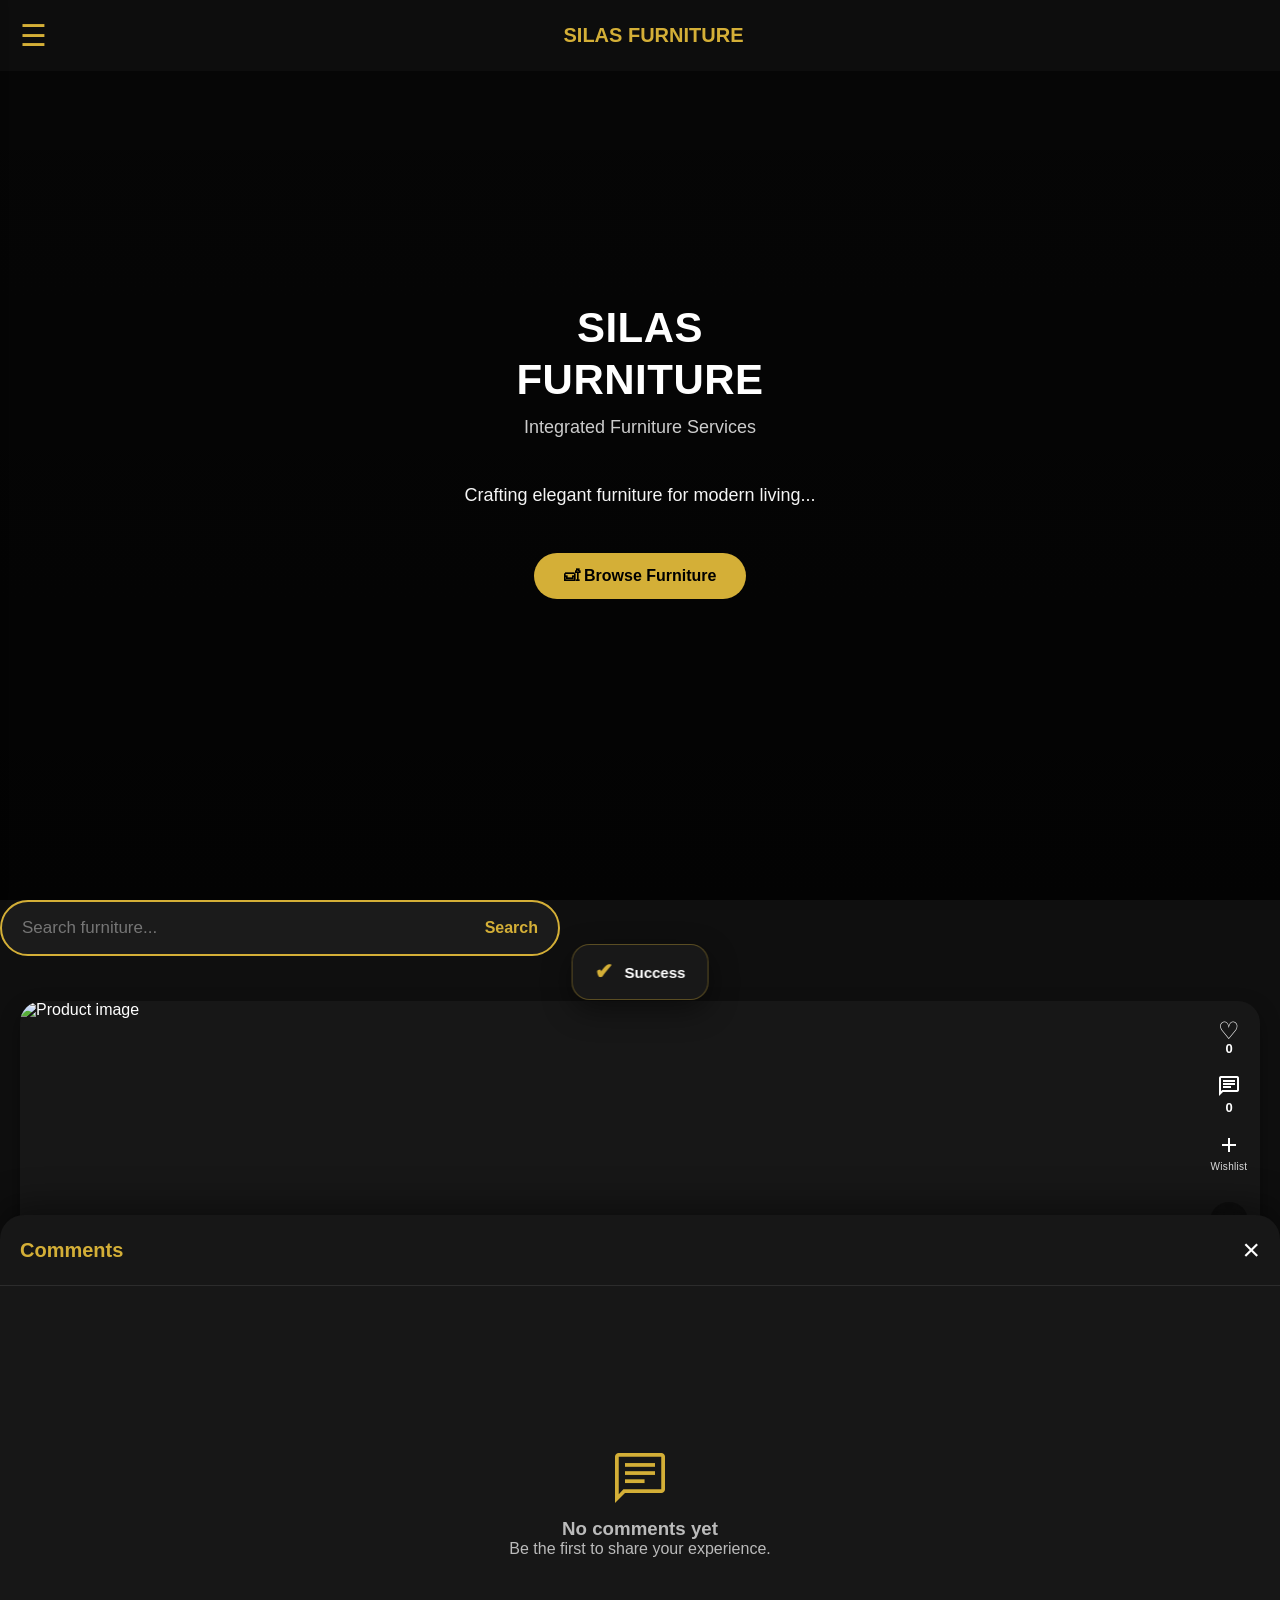
==== index.html @ a256e2e3 "Initial Silas Furniture Website" ====
<!DOCTYPE html>
<html lang="en">

<head>
<meta charset="UTF-8">
<meta name="viewport" content="width=device-width, initial-scale=1.0">

<title>Silas Furniture Integrated Services</title>
<link rel="stylesheet"
href="https://fonts.googleapis.com/css2?family=Material+Symbols+Outlined:opsz,wght,FILL,GRAD@24,400,0,0">
<link rel="stylesheet"
href="https://cdnjs.cloudflare.com/ajax/libs/font-awesome/6.7.2/css/all.min.css">
<link rel="stylesheet" href="css/style.css">
<link rel="stylesheet" href="css/comments.css">
</head>

<body>

<!-- =========================
HEADER
========================= -->

<header class="header">

    <button id="menu-btn" class="menu-btn">

        ☰

    </button>

    <h1 class="logo">

        SILAS FURNITURE

    </h1>

<div id="user-slot">

    <!-- Avatar will appear here -->

</div>

<div id="user-menu" class="user-menu">

    <!-- Filled automatically -->

</div>
</header>

<!-- =========================
SIDE MENU
========================= -->

<div id="menu-overlay"></div>

<aside id="side-menu">

    <div class="menu-header">

        <h2>Silas Furniture</h2>

        <span id="close-menu">

            ✕

        </span>

    </div>

  <nav>

    <a href="index.html">

        🏠 Home

    </a>

    <a href="#">

        ℹ About Us

    </a>

    <a href="#" id="live-chat-link">

        💬 Live Chat

    </a>

    <a href="pages/login.html" id="login-link">

        🔑 Login

    </a>

</nav>
</aside>
<!-- =========================
HERO SECTION
========================= -->
<section class="hero">

<div class="hero-content">

<h1 class="brand-title">

SILAS<br>
FURNITURE

</h1>

<h3 class="brand-subtitle">

Integrated Furniture Services

</h3>

<p id="hero-text">

Crafting elegant furniture for modern living...

</p>

<a href="#latest-products" class="btn">

🛋 Browse Furniture

</a>

</div>

</section>

<!-- =========================
SEARCH SECTION
========================= -->
<section class="search-section">

<div class="search-box">

<input
id="search-input"
type="text"
placeholder="Search furniture...">

<span id="search-btn">

Search

</span>

</div>

<p id="search-status"></p>

</section>
<!-- =========================
MASTER PRODUCT CARD
========================= -->

<section class="products">

<h2 class="section-title"></h2>
<div class="grid">

<div class="product-card">

<div class="product-media">

<img 
class="product-image"
src=""
alt="Product image">

<div class="floating-actions">

<div class="action like-action">

<span class="material-symbols-outlined">

♡

</span>
<strong>0</strong>

</div>

<div class="action comment-action">

<span class="material-symbols-outlined">chat</span>

<strong>0</strong>

</div>

<div class="action wishlist-action">

<span class="material-symbols-outlined">add</span>

<small>Wishlist</small>

</div>

<div class="menu-wrapper">

    <button class="menu-dots">

        <span class="material-symbols-outlined">
            more_horiz
        </span>

    </button>

</div>
</div>
<div class="action-tray">

    <button class="close-tray">

        <span class="material-symbols-outlined">
            close
        </span>

    </button>

    <div class="tray-track">

        <button class="tray-action share-action">

            <span class="material-symbols-outlined">
                forward
            </span>

            <small>Share</small>

        </button>

        <button class="tray-action copy-action">

            <span class="material-symbols-outlined">
                link
            </span>

            <small>Copy Link</small>

        </button>

        <button class="tray-action whatsapp-action">

            <i class="fa-brands fa-whatsapp"></i>

            <small>WhatsApp</small>

        </button>

        <button class="tray-action call-action">

            <span class="material-symbols-outlined">
                call
            </span>

            <small>Call</small>

        </button>

    </div>

</div>
<div class="views-counter">

<span class="material-symbols-outlined">

visibility

</span>

<span>0</span>

</div>

</div>

<div class="product-info">

<h3 class="product-title"></h3>

<p class="product-desc"></p>

<button class="order-btn">

Order

</button>

</div>

</div>

</div>

</section>

<!-- =========================
LATEST PRODUCTS
========================= -->

<section class="products" id="latest-products">

<h2>Latest Products</h2>

<div class="grid" id="products-grid">

<!-- Product cards will be loaded here automatically -->

</div>

</section>
<!-- =========================
FOOTER
========================= -->
<footer>

<p>

© 2026 Silas Furniture Integrated Services

</p>

</footer>

<!-- =========================
SCRIPT
========================= -->
<script type="module" src="scripts/home.js"></script>
<!-- =========================
COMMENTS PANEL
========================= -->

<div id="comments-panel" class="comments-panel">

<div class="comments-preview">

    <div id="comment-preview-media">

        <!-- Product Image or Video will appear here -->

    </div>

    <div class="preview-info">

        <h3 id="comment-product-name"></h3>

        <p id="comment-product-description"></p>

    </div>

</div>
<div class="comments-header">

    <h2>Comments</h2>

    <button id="close-comments">&times;</button>

</div>

    <div class="comments-body">

        <div class="no-comments">

            <span class="material-symbols-outlined">
chat
            </span>

            <h3>No comments yet</h3>

            <p>Be the first to share your experience.</p>

        </div>

    </div>

    <div class="comment-input-area">

        <input
        type="text"
        id="comment-input"
        placeholder="Write a comment...">

        <button
        id="send-comment"
        title="Send">

            <span class="material-symbols-outlined">
send
            </span>

        </button>

    </div>

</div>
<!-- PREMIUM TOAST -->

<div id="toast" class="toast">

    <span id="toast-icon">

        ✔

    </span>

    <span id="toast-text">

        Success

    </span>

</div>

</body>

</html>
---- css/style.css ----
*{
margin:0;
padding:0;
box-sizing:border-box;
font-family:Arial, Helvetica, sans-serif;
}

body{
background:#0F0F0F;
color:white;
}

/* ================= HEADER ================= */

header{
position:fixed;
top:0;
left:0;
width:100%;
display:flex;
align-items:center;
justify-content:space-between;
padding:18px 20px;
background:rgba(15,15,15,0.9);
backdrop-filter:blur(10px);
z-index:1000;
}

header h1{
color:#D4AF37;
font-size:20px;
white-space:nowrap;
}

.menu-btn{

background:transparent;

border:none;

outline:none;

box-shadow:none;

padding:0;

font-size:30px;

color:#D4AF37;

cursor:pointer;

transition:.25s;

}

.menu-btn:hover{

transform:scale(1.08);

}

/* ================= HERO ================= */

.hero{
height:100vh;
display:flex;
align-items:center;
justify-content:center;
text-align:center;
padding:20px;
background:linear-gradient(rgba(0,0,0,0.6),rgba(0,0,0,0.8)),
url("https://images.unsplash.com/photo-1505693416388-ac5ce068fe85?auto=format&fit=crop&w=1200&q=80");
background-size:cover;
background-position:center;
}

.hero-content{
max-width:700px;
}
.brand-title{
    font-size:42px;
    font-weight:800;
    letter-spacing:0.5px;
    line-height:1.25;
    text-align:center;
}

.brand-subtitle{
margin-top:10px;
font-size:18px;
color:#ccc;
font-weight:normal;
}

#hero-text{

width:100%;

max-width:420px;

margin:25px auto;

font-size:18px;

line-height:1.7;

color:#F5F5F5;

text-align:center;

min-height:65px;

display:flex;

align-items:center;

justify-content:center;

transition:opacity .6s ease;

}
/* BUTTON */

.btn{
display:inline-block;
padding:14px 30px;
background:#D4AF37;
color:black;
border-radius:30px;
text-decoration:none;
font-weight:bold;
transition:0.3s;
}

.btn:hover{
transform:scale(1.05);
}

/* ================= SEARCH ================= */

.search-box{

    position:relative;

    width:100%;

    max-width:560px;

}

.search-box input{

    width:100%;

    padding:16px 90px 16px 20px;

    border:2px solid #D4AF37;

    border-radius:40px;

    background:#1B1B1B;

    color:#fff;

    font-size:17px;

    outline:none;

    box-sizing:border-box;

}

#search-btn{

    position:absolute;

    right:22px;

    top:50%;

    transform:translateY(-50%);

    color:#D4AF37;

    font-weight:700;

    cursor:pointer;

    user-select:none;

}
/* ================= PRODUCTS ================= */

.products{
padding:30px 20px;
}

.products h2{
color:#D4AF37;
margin-bottom:15px;
}

.grid{
display:grid;
grid-template-columns:repeat(auto-fit,minmax(160px,1fr));
gap:15px;
}

.card{
background:#1A1A1A;
border-radius:18px;
overflow:hidden;
transition:0.3s;
box-shadow:0 0 10px rgba(0,0,0,0.4);
}

.card:hover{
transform:translateY(-8px) scale(1.02);
box-shadow:0 10px 25px rgba(212,175,55,0.15);
}

.card img{

width:100%;

height:100%;

display:block;

object-fit:cover;

transition:.35s;

}
.card h3{
padding:12px;
font-size:17px;
color:#D4AF37;
}
/* ================= FOOTER ================= */

footer{
text-align:center;
padding:30px;
color:#888;
margin-top:30px;
border-top:1px solid #222;
}
/* ==========================================
PREMIUM HAMBURGER MENU
========================================== */

#menu-overlay{

position:fixed;

top:0;

left:0;

width:100%;

height:100%;

background:rgba(0,0,0,.45);

display:none;

z-index:999;

}

#menu-overlay.show{

display:block;

}

#side-menu{

position:fixed;

top:0;

left:-320px;

width:300px;

height:100vh;

background:#171717;

box-shadow:5px 0 20px rgba(0,0,0,.35);

transition:left .35s ease;

z-index:1000;

padding-top:20px;

}

#side-menu.open{

left:0;

}

.menu-header{

display:flex;

justify-content:space-between;

align-items:center;

padding:20px;

border-bottom:1px solid #2B2B2B;

}

.menu-header h2{

color:#D4AF37;

font-size:20px;

}

#close-menu{

font-size:28px;

cursor:pointer;

color:white;

}

#close-menu:hover{

color:#D4AF37;

}

#side-menu nav{

display:flex;

flex-direction:column;

padding:20px;

}

#side-menu nav a{

text-decoration:none;

color:white;

padding:16px;

border-radius:12px;

margin-bottom:8px;

transition:.3s;

font-size:17px;

}

#side-menu nav a:hover{

background:#D4AF37;

color:#111;

transform:translateX(6px);

}
/* ===========================
PREMIUM PRODUCT CARD V1
=========================== */

.product-media{
    position:relative;
    height:320px;
overflow:hidden;
}

.order-btn{

    width:100%;

    margin-top:12px;

    padding:12px;

    border:none;

    border-radius:25px;

    background:#D4AF37;

    color:black;

    font-weight:bold;

    cursor:pointer;

    transition:.3s;

}

.order-btn:hover{

    transform:scale(1.03);

}
.product-card{

background:#171717;

border-radius:22px;

overflow:hidden;

box-shadow:0 8px 20px rgba(0,0,0,.35);

}



.product-media img{

width:100%;

height:100%;

object-fit:cover;

display:block;

}

.floating-actions{

position:absolute;

top:14px;

right:12px;

display:flex;

flex-direction:column;

align-items:center;

gap:18px;

z-index:5;

}

.action{

display:flex;

flex-direction:column;

align-items:center;

color:white;

}

.action strong{

font-size:13px;

margin-top:2px;

}

.action small{

font-size:10px;

margin-top:2px;

}
.wishlist-action{

display:flex;

flex-direction:column;

align-items:center;

justify-content:center;

}

.wishlist-action small{

font-size:10px;

color:#ddd;

margin-top:4px;

letter-spacing:.3px;

}

.views-counter{

position:absolute;

bottom:12px;

left:12px;

display:flex;

align-items:center;

gap:5px;

padding:6px 10px;

border-radius:25px;

background:rgba(0,0,0,.55);

font-size:12px;

}

.menu-wrapper{
    margin-top:12px;
    display:flex;
    justify-content:center;
    align-items:center;
}
.menu-dots{

background:none;

border:none;

color:white;

font-size:22px;

cursor:pointer;

letter-spacing:2px;

}


.product-info{

padding:15px;

}

.product-desc{

margin:10px 0 15px;

color:#cfcfcf;

font-size:14px;

line-height:1.5;

}
.menu-dots{

    width:38px;

    height:38px;

    border:none;

    border-radius:50%;

    background:rgba(0,0,0,.35);

    backdrop-filter:blur(8px);

    color:white;

    font-size:20px;

    font-weight:700;

    display:flex;

    align-items:center;

    justify-content:center;

    cursor:pointer;

    transition:.25s ease;

}

.menu-dots:hover{

    background:#D4AF37;

    color:#111;

    transform:scale(1.08);

}
/* ===========================
LIKE BUTTON STATES
=========================== */

.like-action .material-symbols-outlined{

    color:white;

    transition:.25s;

}

.like-action.liked .material-symbols-outlined{

    color:#ff2d55;

}
/* ==========================
PREMIUM FLOATING ACTION TRAY
========================== */

.action-tray{

position:absolute;

left:10px;

right:10px;

bottom:10px;

background:rgba(20,20,20,.92);

backdrop-filter:blur(12px);

border:1px solid rgba(212,175,55,.35);

border-radius:18px;

box-shadow:0 10px 25px rgba(0,0,0,.45);

padding:10px;

display:none;

z-index:150;

}

.action-tray.show{

display:block;

animation:trayUp .25s ease;

}

.tray-header{

display:flex;

justify-content:flex-end;

margin-bottom:8px;

}

.close-tray{

background:none;

border:none;

color:white;

font-size:22px;

cursor:pointer;

}

.close-tray:hover{

color:#D4AF37;

}

.tray-track{

display:flex;

justify-content:space-around;

align-items:center;

gap:12px;

overflow-x:auto;

scrollbar-width:none;

}

.tray-track::-webkit-scrollbar{

display:none;

}

.tray-action{

background:none;

border:none;

color:white;

display:flex;

flex-direction:column;

align-items:center;

min-width:70px;

cursor:pointer;

transition:.25s;

}

.tray-action:hover{

transform:scale(1.06);

color:#D4AF37;

}

.tray-action .material-symbols-outlined{

font-size:26px;

margin-bottom:5px;

}
.tray-action .fa-whatsapp{

font-size:26px;

margin-bottom:5px;

line-height:1;

}

.tray-action small{

font-size:11px;

white-space:nowrap;

color:#ddd;

}

.tray-action:hover{

color:#D4AF37;

transform:scale(1.05);

transition:.25s;

}
/* ===== Action Tray Active ===== */

.action-tray.show{

display:block;

animation:trayUp .25s ease;

}

.product-media.dim img{

filter:brightness(85%);

transition:.25s;

}

@keyframes trayUp{

from{

opacity:0;

transform:translateY(20px);

}

to{

opacity:1;

transform:translateY(0);

}

}
/* ===========================
PREMIUM TOAST
=========================== */

.toast{

position:fixed;

left:50%;

bottom:-100px;

transform:translateX(-50%);

display:flex;

align-items:center;

gap:12px;

padding:14px 22px;

background:rgba(25,25,25,.96);

border:1px solid rgba(212,175,55,.35);

border-radius:18px;

backdrop-filter:blur(12px);

box-shadow:0 10px 30px rgba(0,0,0,.45);

color:white;

font-size:15px;

font-weight:600;

z-index:9999;

transition:bottom .35s ease;

}

.toast.show{

bottom:30px;

}

#toast-icon{

color:#D4AF37;

font-size:22px;

display:flex;

align-items:center;

justify-content:center;

}

#toast-text{

white-space:nowrap;

}
/* ===========================
USER AVATAR
=========================== */

#user-slot{

display:flex;

align-items:center;

justify-content:center;

}

.user-avatar{

width:42px;

height:42px;

border-radius:50%;

cursor:pointer;

border:2px solid #D4AF37;

object-fit:cover;

transition:.25s;

}

.user-avatar:hover{

transform:scale(1.08);

}
/* ===========================
USER MENU
=========================== */

.user-menu{

position:absolute;

top:70px;

right:20px;

width:280px;

background:#171717;

border:1px solid rgba(212,175,55,.25);

border-radius:18px;

box-shadow:0 10px 30px rgba(0,0,0,.45);

display:none;

overflow:hidden;

z-index:1200;

}

.user-menu.show{

display:block;

animation:userMenu .25s ease;

}

@keyframes userMenu{

from{

opacity:0;

transform:translateY(-10px);

}

to{

opacity:1;

transform:translateY(0);

}

}
.menu-profile{

padding:18px;

text-align:center;

}

.menu-profile-pic{

width:70px;

height:70px;

border-radius:50%;

border:3px solid #D4AF37;

object-fit:cover;

margin-bottom:12px;

}

.menu-profile h3{

color:#D4AF37;

margin-bottom:6px;

font-size:18px;

}

.menu-profile strong{

display:block;

font-size:17px;

margin-bottom:5px;

}

.menu-profile p{

font-size:13px;

color:#bfbfbf;

word-break:break-word;

}

.menu-item{

width:100%;

padding:16px 20px;

background:none;

border:none;

color:white;

text-align:left;

font-size:16px;

cursor:pointer;

transition:.25s;

}

.menu-item:hover{

background:#D4AF37;

color:#111;

}
---- css/comments.css ----
/* ===========================
COMMENTS PANEL
=========================== */

.comments-panel{

position:fixed;

left:0;

bottom:-100%;

width:100%;

height:65vh;

background:#171717;

border-radius:24px 24px 0 0;

transition:.35s ease;

z-index:3000;

display:flex;

flex-direction:column;

box-shadow:0 -10px 35px rgba(0,0,0,.45);

}

.comments-panel.show{

bottom:0;

}

.comments-header{

display:flex;

justify-content:space-between;

align-items:center;

padding:18px 20px;

border-bottom:1px solid #2c2c2c;

}

.comments-header h2{

color:#D4AF37;

font-size:20px;

}

#close-comments{

background:none;

border:none;

color:white;

font-size:30px;

cursor:pointer;

}

.comments-body{

flex:1;

overflow-y:auto;

padding:20px;

}

.no-comments{

display:flex;

flex-direction:column;

align-items:center;

justify-content:center;

height:100%;

text-align:center;

color:#bbb;

}

.no-comments .material-symbols-outlined{

font-size:60px;

margin-bottom:10px;

color:#D4AF37;

}

.comment-input-area{

display:flex;

align-items:center;

gap:10px;

padding:16px;

border-top:1px solid #2c2c2c;

}

.comment-input-area input{

flex:1;

padding:14px 18px;

border:none;

border-radius:30px;

background:#262626;

color:white;

outline:none;

font-size:15px;

}

#send-comment{

width:48px;

height:48px;

border:none;

border-radius:50%;

background:#D4AF37;

display:flex;

align-items:center;

justify-content:center;

cursor:pointer;

transition:.25s;

}

#send-comment:hover{

transform:scale(1.06);

}

#send-comment .material-symbols-outlined{

color:#111;

font-size:24px;

}
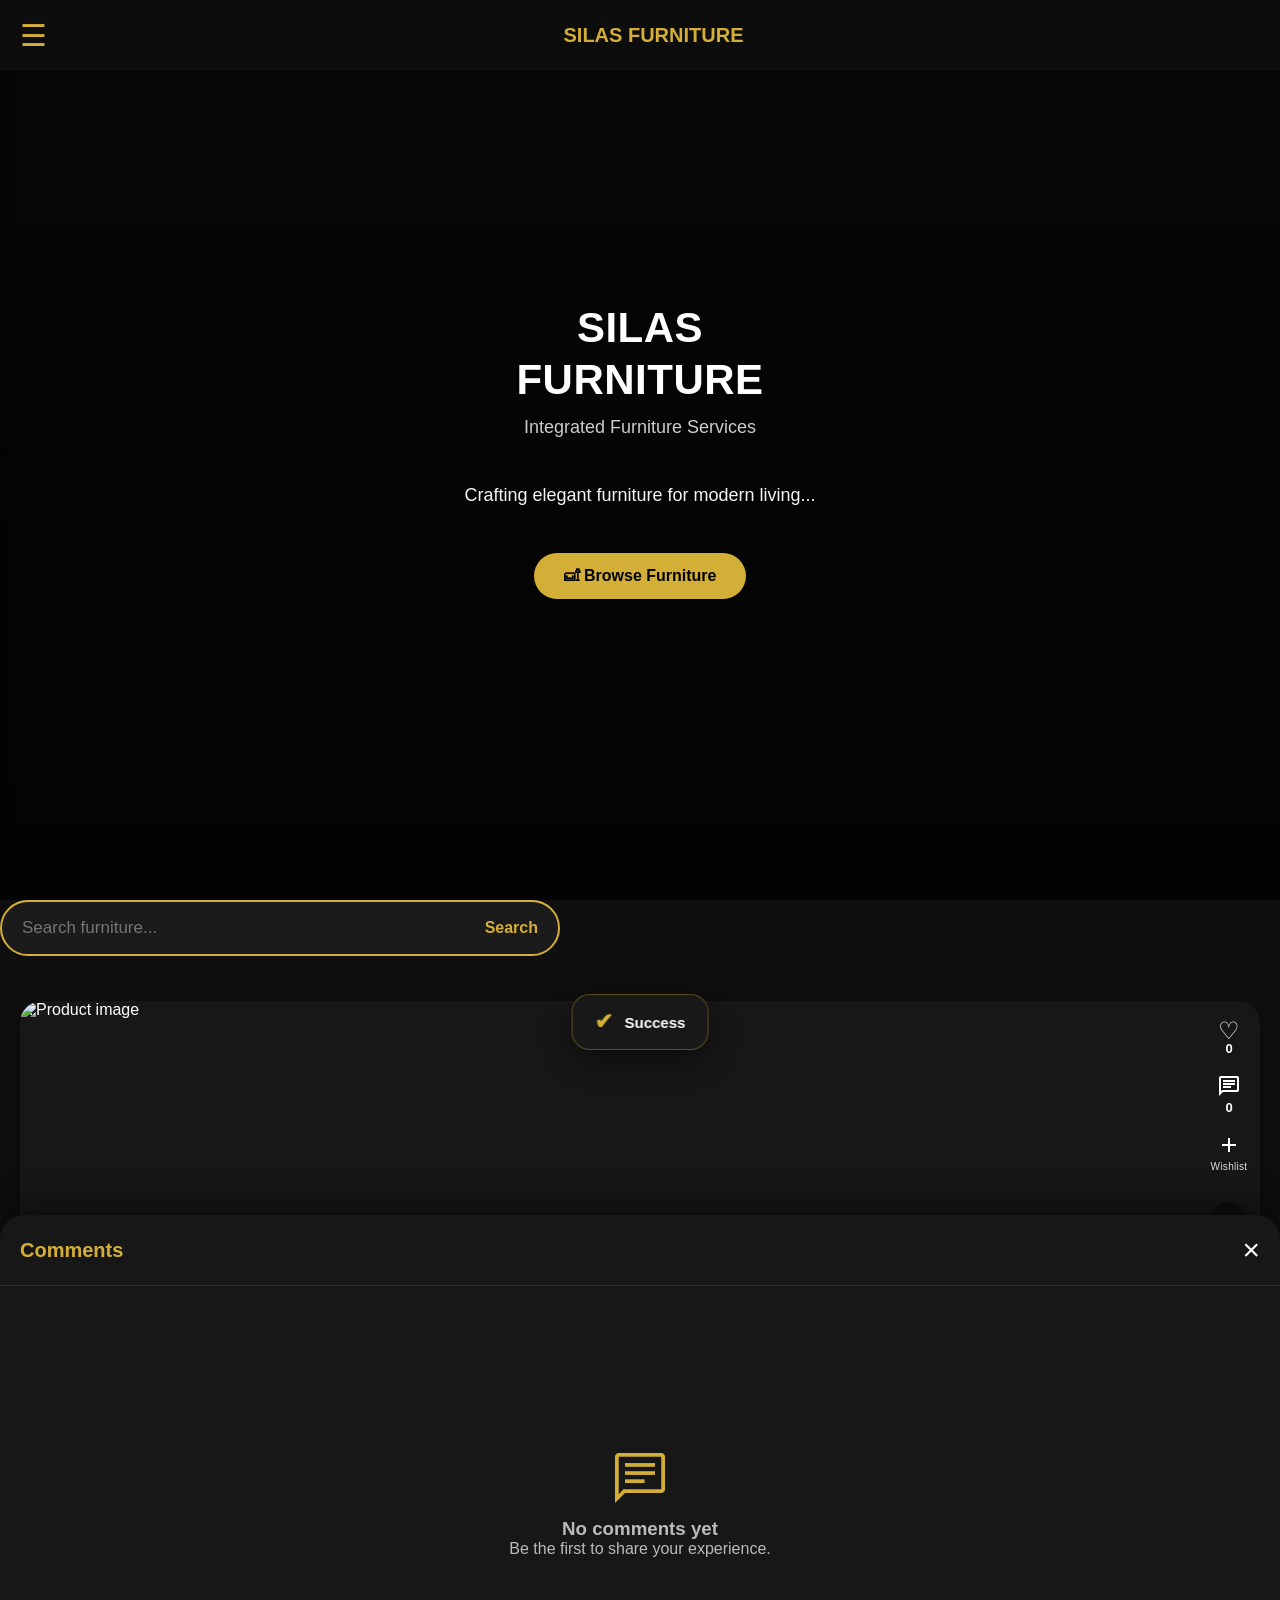
==== commit 2de2ef85: "update" ====
--- a/index.html
+++ b/index.html
@@ -167,10 +167,22 @@
 
 <div class="product-media">
 
-<img 
-class="product-image"
-src=""
-alt="Product image">
+    <img
+        class="product-image"
+        src=""
+        alt="Product image">
+
+    <video
+        class="product-video"
+        muted
+        loop
+        playsinline
+        preload="metadata"
+        style="display:none;">
+    </video>
+
+    ...
+
 
 <div class="floating-actions">
 
@@ -416,7 +428,53 @@
     </span>
 
 </div>
-
+<!-- =========================
+LOGOUT CONFIRMATION MODAL
+========================= -->
+
+<div id="logout-modal" class="logout-modal">
+
+    <div class="logout-card">
+
+        <img
+        id="logout-photo"
+        class="logout-photo"
+        src=""
+        alt="User">
+
+        <h2 id="logout-name">
+            User
+        </h2>
+
+        <p id="logout-email">
+            user@email.com
+        </p>
+
+        <p class="logout-question">
+
+            Are you sure you want to log out?
+
+        </p>
+
+        <div class="logout-buttons">
+
+            <button id="logout-no">
+
+                ❌ No
+
+            </button>
+
+            <button id="logout-yes">
+
+                ✅ Yes
+
+            </button>
+
+        </div>
+
+    </div>
+
+</div>
 </body>
 
 </html>
--- a/css/style.css
+++ b/css/style.css
@@ -391,6 +391,24 @@
     height:320px;
 overflow:hidden;
 }
+.product-image,
+.product-video{
+
+position:absolute;
+
+top:0;
+
+left:0;
+
+width:100%;
+
+height:100%;
+
+object-fit:cover;
+
+z-index:1;
+
+}
 
 .order-btn{
 
@@ -435,7 +453,8 @@
 
 
 
-.product-media img{
+.product-media img,
+.product-media video{
 
 width:100%;
 
@@ -463,7 +482,7 @@
 
 gap:18px;
 
-z-index:5;
+z-index:20;
 
 }
 
@@ -537,7 +556,7 @@
 border-radius:25px;
 
 background:rgba(0,0,0,.55);
-
+z-index:auto;
 font-size:12px;
 
 }
@@ -668,7 +687,7 @@
 
 display:none;
 
-z-index:150;
+z-index:30;
 
 }
 
@@ -845,7 +864,7 @@
 
 left:50%;
 
-bottom:-100px;
+bottom:-150px;
 
 transform:translateX(-50%);
 
@@ -1080,4 +1099,240 @@
 
 color:#111;
 
+}
+/* ==========================
+LOGOUT MODAL
+========================== */
+
+.logout-modal{
+
+position:fixed;
+
+left:0;
+top:0;
+
+width:100%;
+height:100%;
+
+background:rgba(0,0,0,.45);
+
+display:flex;
+
+justify-content:center;
+align-items:center;
+
+opacity:0;
+visibility:hidden;
+
+transition:.25s;
+
+z-index:9999;
+
+backdrop-filter:blur(5px);
+
+}
+
+.logout-modal.show{
+
+opacity:1;
+
+visibility:visible;
+
+}
+
+.logout-card{
+
+width:340px;
+
+max-width:90%;
+
+background:#1d1d1d;
+
+border-radius:22px;
+
+padding:28px;
+
+text-align:center;
+
+transform:translateY(120px);
+
+transition:.25s;
+
+box-shadow:0 18px 50px rgba(0,0,0,.35);
+
+}
+
+.logout-modal.show .logout-card{
+
+transform:translateY(0);
+
+}
+
+.logout-photo{
+
+width:80px;
+
+height:80px;
+
+border-radius:50%;
+
+object-fit:cover;
+
+border:3px solid #D4AF37;
+
+margin-bottom:15px;
+
+}
+
+#logout-name{
+
+color:#fff;
+
+margin:0;
+
+font-size:22px;
+
+}
+
+#logout-email{
+
+color:#bbb;
+
+font-size:14px;
+
+margin-top:6px;
+
+margin-bottom:22px;
+
+}
+
+.logout-question{
+
+color:white;
+
+font-size:17px;
+
+line-height:1.5;
+
+margin-bottom:25px;
+
+}
+
+.logout-buttons{
+
+display:flex;
+
+gap:15px;
+
+}
+
+.logout-buttons button{
+
+flex:1;
+
+padding:14px;
+
+border:none;
+
+border-radius:12px;
+
+cursor:pointer;
+
+font-weight:bold;
+
+font-size:15px;
+
+transition:.2s;
+
+}
+
+#logout-no{
+
+background:#333;
+
+color:white;
+
+}
+
+#logout-no:hover{
+
+background:#444;
+
+}
+
+#logout-yes{
+
+background:#D4AF37;
+
+color:#111;
+
+}
+
+#logout-yes:hover{
+
+transform:scale(1.03);
+
+}
+/* ==========================
+PREMIUM VIDEO PLAYER
+========================== */
+
+.video-wrapper{
+
+position:relative;
+
+width:100%;
+
+height:100%;
+
+}
+
+.product-video{
+
+width:100%;
+
+height:100%;
+
+object-fit:cover;
+
+background:black;
+
+cursor:pointer;
+
+}
+
+.play-overlay{
+
+position:absolute;
+
+inset:0;
+
+display:flex;
+
+justify-content:center;
+
+align-items:center;
+
+pointer-events:none;
+
+transition:.3s;
+
+}
+
+.play-overlay span{
+
+font-size:80px;
+
+color:white;
+
+background:rgba(0,0,0,.35);
+
+border-radius:50%;
+
+}
+
+.video-wrapper.playing .play-overlay{
+
+opacity:0;
+
 }
